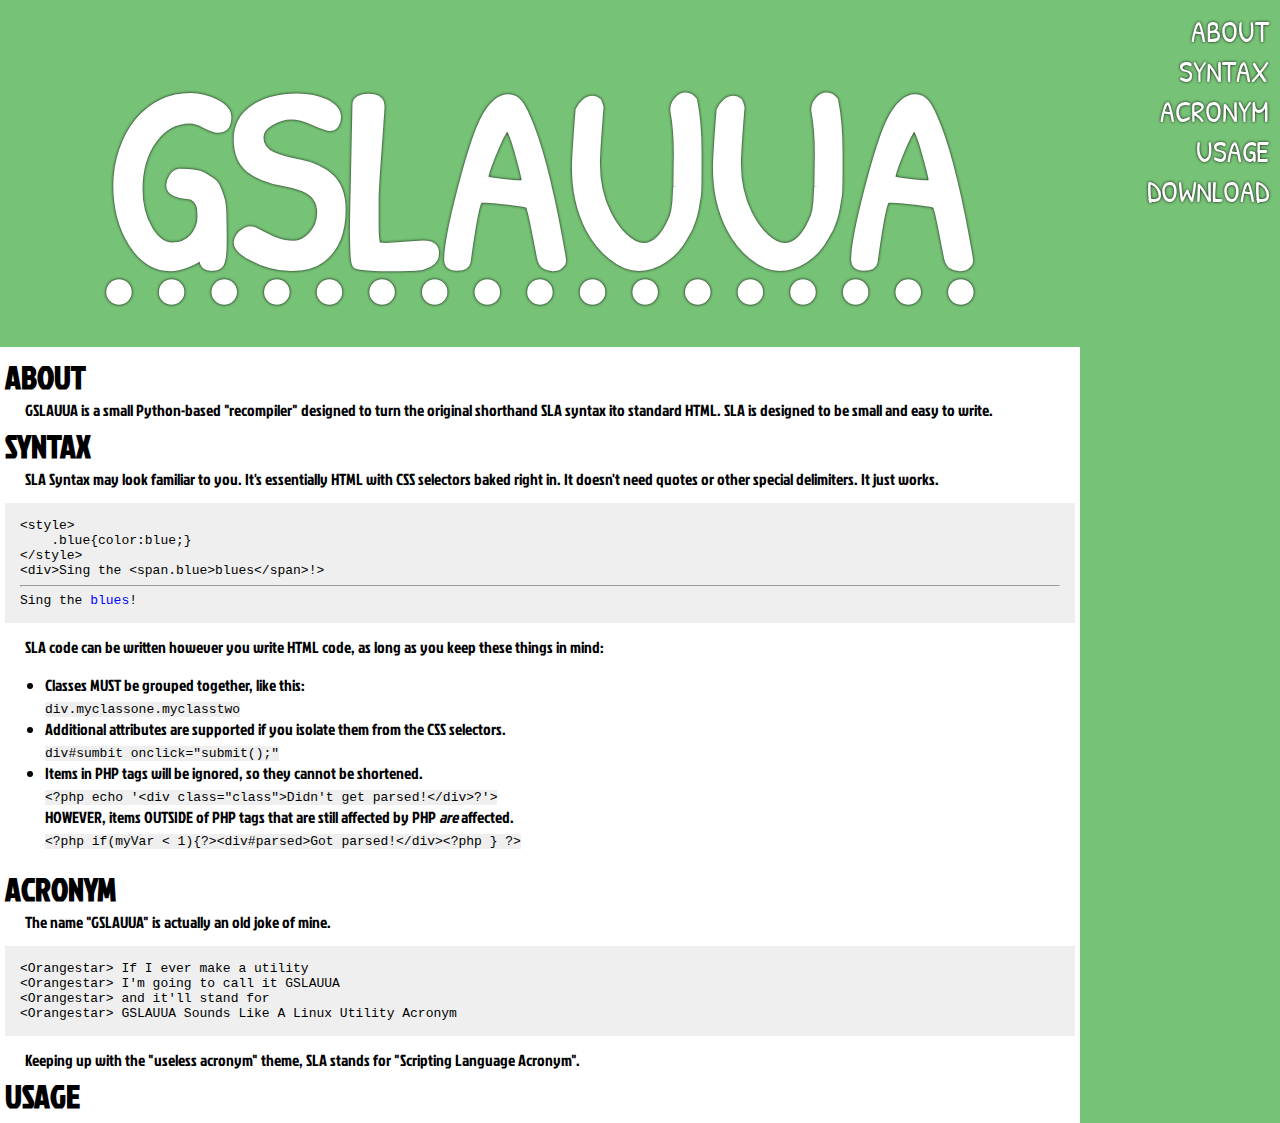
==== index.html @ f449e546 "Export index.sla" ====
<!doctype html>
<html>
<head>
    <meta charset="utf-8"/>
    <title>GSLAUUA: Write Less Do More HTML with CSS selectors.</title> 
    <link href="http://fonts.googleapis.com/css?family=Patrick+Hand" rel="stylesheet" type="text/css">
    <link href="http://fonts.googleapis.com/css?family=Jockey+One" rel="stylesheet" type="text/css">
    <style>
body{
    margin:0;
    background:rgb(118, 194, 118);
    font-family:"Jockey One", sans-serif;
}
#container{
    margin-right:200px;
}
#header{
    color:white;
    font-size:20vw;
    text-shadow:0 0 3px black;
    text-align:center;
    font-family:'Patrick Hand',sans-serif;
    font-weight:bold;
}
#content{
    background:white;
    padding:5px;
}
h1{
    margin:2px 0 0;
    font-family:"Jockey One", sans-serif;
}
p {margin:0 0 0 20px;}
#menu{
    top:0;
    right:0;
    position:fixed;
    font-size:30px;
    text-shadow:0 0 3px black;
    width:200px;
    padding:11px;
    box-sizing:border-box;
    text-align:right;
    font-family:'Patrick Hand',sans-serif;
}
#menu a, #menu a:visited{
    color:white;
    text-decoration:none;
    display:block;
}
#menu a:hover{
    color:red;
}
pre, code{
    color:black;
    background:#EFEFEF;
    word-break: break-word;
    word-wrap: break-word;
    overflow-wrap:break-word;
}
pre{
    padding:15px;
}
.blue{color:blue;}
@media all and (max-width:600px){
    #container{
        margin-right:0;
    }
    #header{
        margin-top:40px;
    }
    #menu{
        width:100%;
        top:0;
        left:0;
        text-align:center;
        background:rgb(118, 194, 118);
    }
    #menu a{
        display:inline-block;
        background:rgba(230, 230, 230, 0.5);
        padding:4px;
        border-radius:8px;
    }
}
@media all and (max-width:576px){
    #header{
        margin-top:95px;
    }
}
@media all and (max-width:352px){
    #header{
        margin-top:150px;
    }
}
    </style>
    <meta name="viewport" content="initial-scale=1"/>
</head>
<body>
    <div id="container">
        <div id="header"><abbr title="GSLAUUA Sounds Like A Unix Utility Acronym">GSLAUUA</abbr></div>
        <div id="menu">
            <a href="#about">ABOUT</a>
            <a href="#syntax">SYNTAX</a>
            <a href="#acronym">ACRONYM</a>
            <a href="#usage">USAGE</a>
            <a href="#download">DOWNLOAD</a>
        </div>
        <div id="content">
            <h1 id="about">ABOUT</h1>
              <p>GSLAUUA is a small Python-based "recompiler" designed to turn the original shorthand SLA syntax ito standard HTML. SLA is designed to be small and easy to write.</p>
            <h1 id="syntax">SYNTAX</h1>
              <p>SLA Syntax may look familiar to you. It's essentially HTML with CSS selectors baked right in. It doesn't need quotes or other special delimiters. It just works.</p>
              <pre><code>&lt;style&gt;
    .blue{color:blue;}
&lt;/style&gt;
&lt;div&gt;Sing the &lt;span.blue&gt;blues&lt;/span&gt;!&gt;</code><hr/><div>Sing the <span class="blue">blues</span>!</div></pre>
              <p>SLA code can be written however you write HTML code, as long as you keep these things in mind:</p>
              <ul>
                  <li>Classes MUST be grouped together, like this:<br/><code>div.myclassone.myclasstwo</code></li>
                  <li>Additional attributes are supported if you isolate them from the CSS selectors.<br><code>div#sumbit onclick="submit();"</code></li>
                  <li>Items in PHP tags will be ignored, so they cannot be shortened.<br><code>&lt;?php echo '&lt;div class="class"&gt;Didn't get parsed!&lt;/div&gt;?'&gt;</code><br>HOWEVER, items OUTSIDE of PHP tags that are still affected by PHP <i>are</i> affected.<br><code>&lt;?php if(myVar &lt; 1){?&gt;&lt;div#parsed&gt;Got parsed!&lt;/div&gt;&lt;?php } ?&gt;</code></li>
              </ul>
            <h1 id="acronym">ACRONYM</h1>
              <p>The name "GSLAUUA" is actually an old joke of mine.</p>
              <pre>&lt;Orangestar&gt; If I ever make a utility
&lt;Orangestar&gt; I'm going to call it GSLAUUA
&lt;Orangestar&gt; and it'll stand for
&lt;Orangestar&gt; GSLAUUA Sounds Like A Linux Utility Acronym</pre>
              <p>Keeping up with the "useless acronym" theme, SLA stands for "Scripting Language Acronym".</p>
            <h1 id="usage">USAGE</h1>
        </div>
    </div>
</body>
</html>
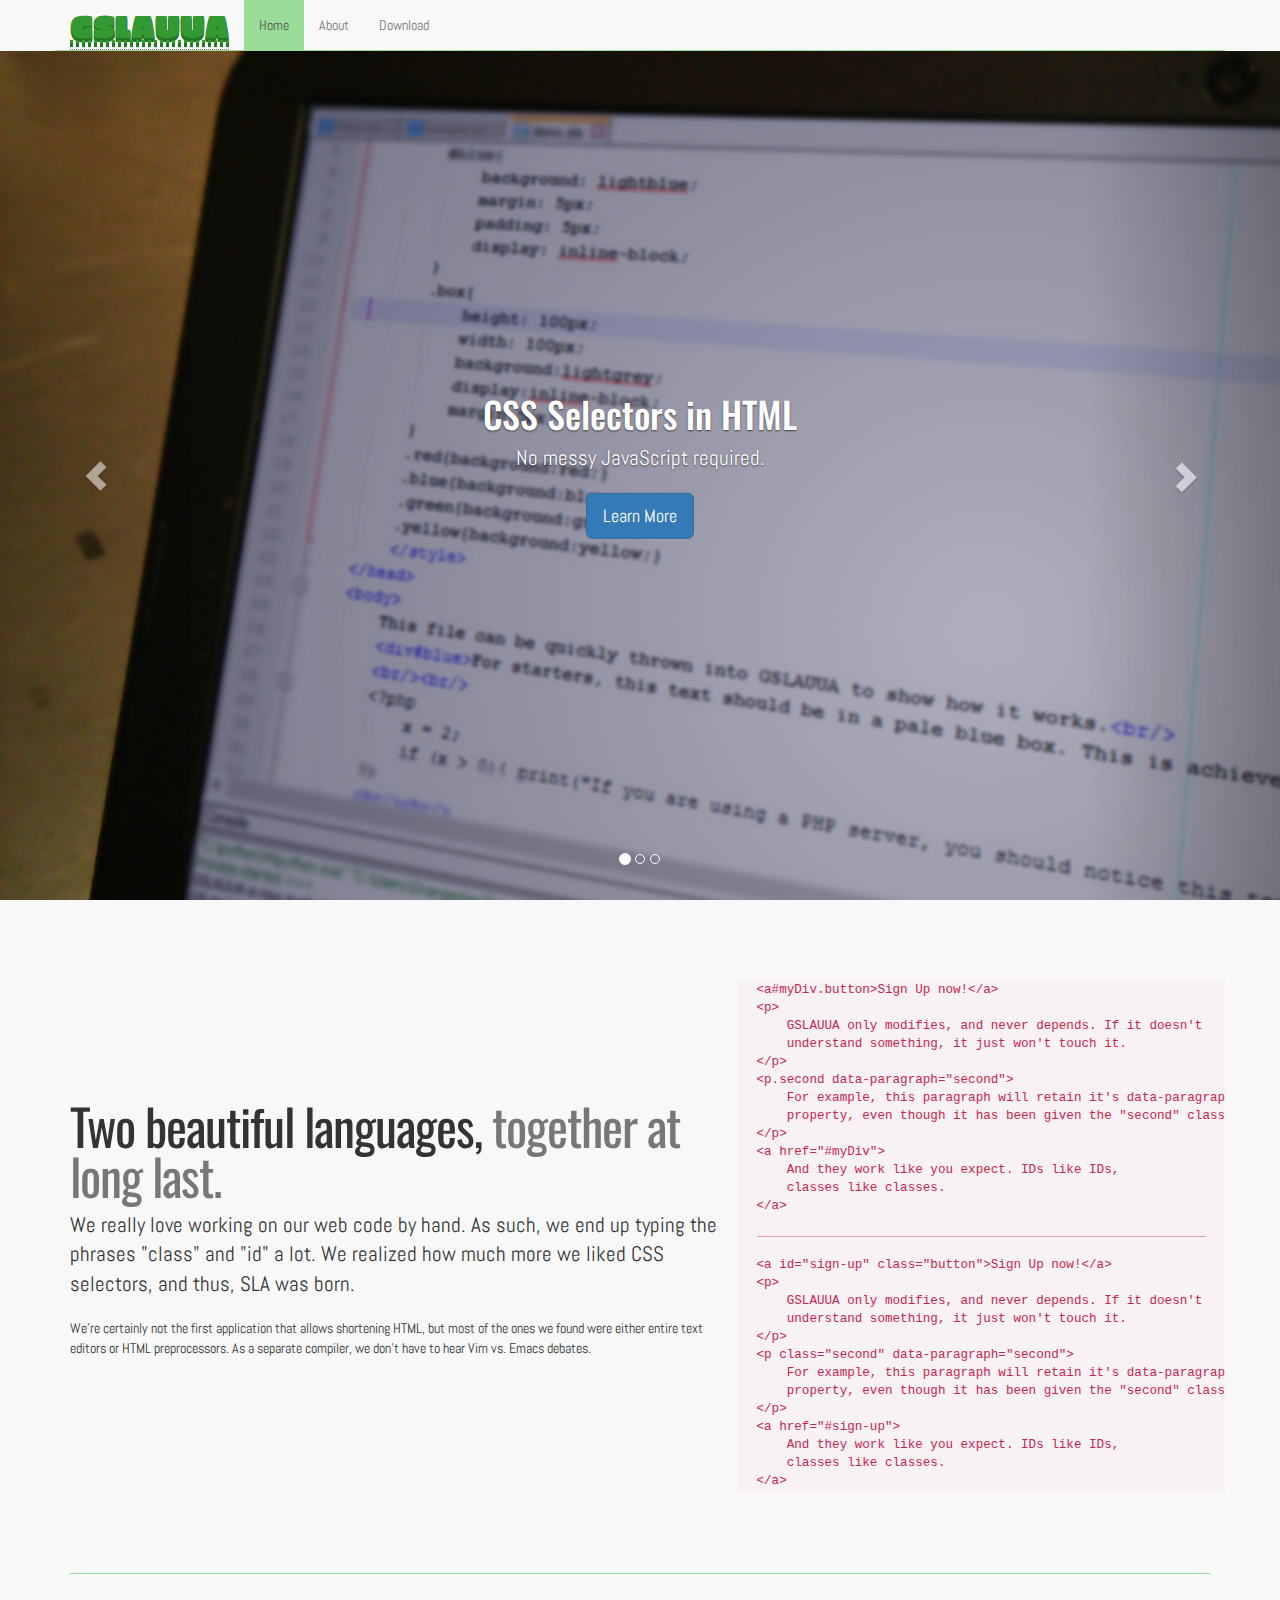
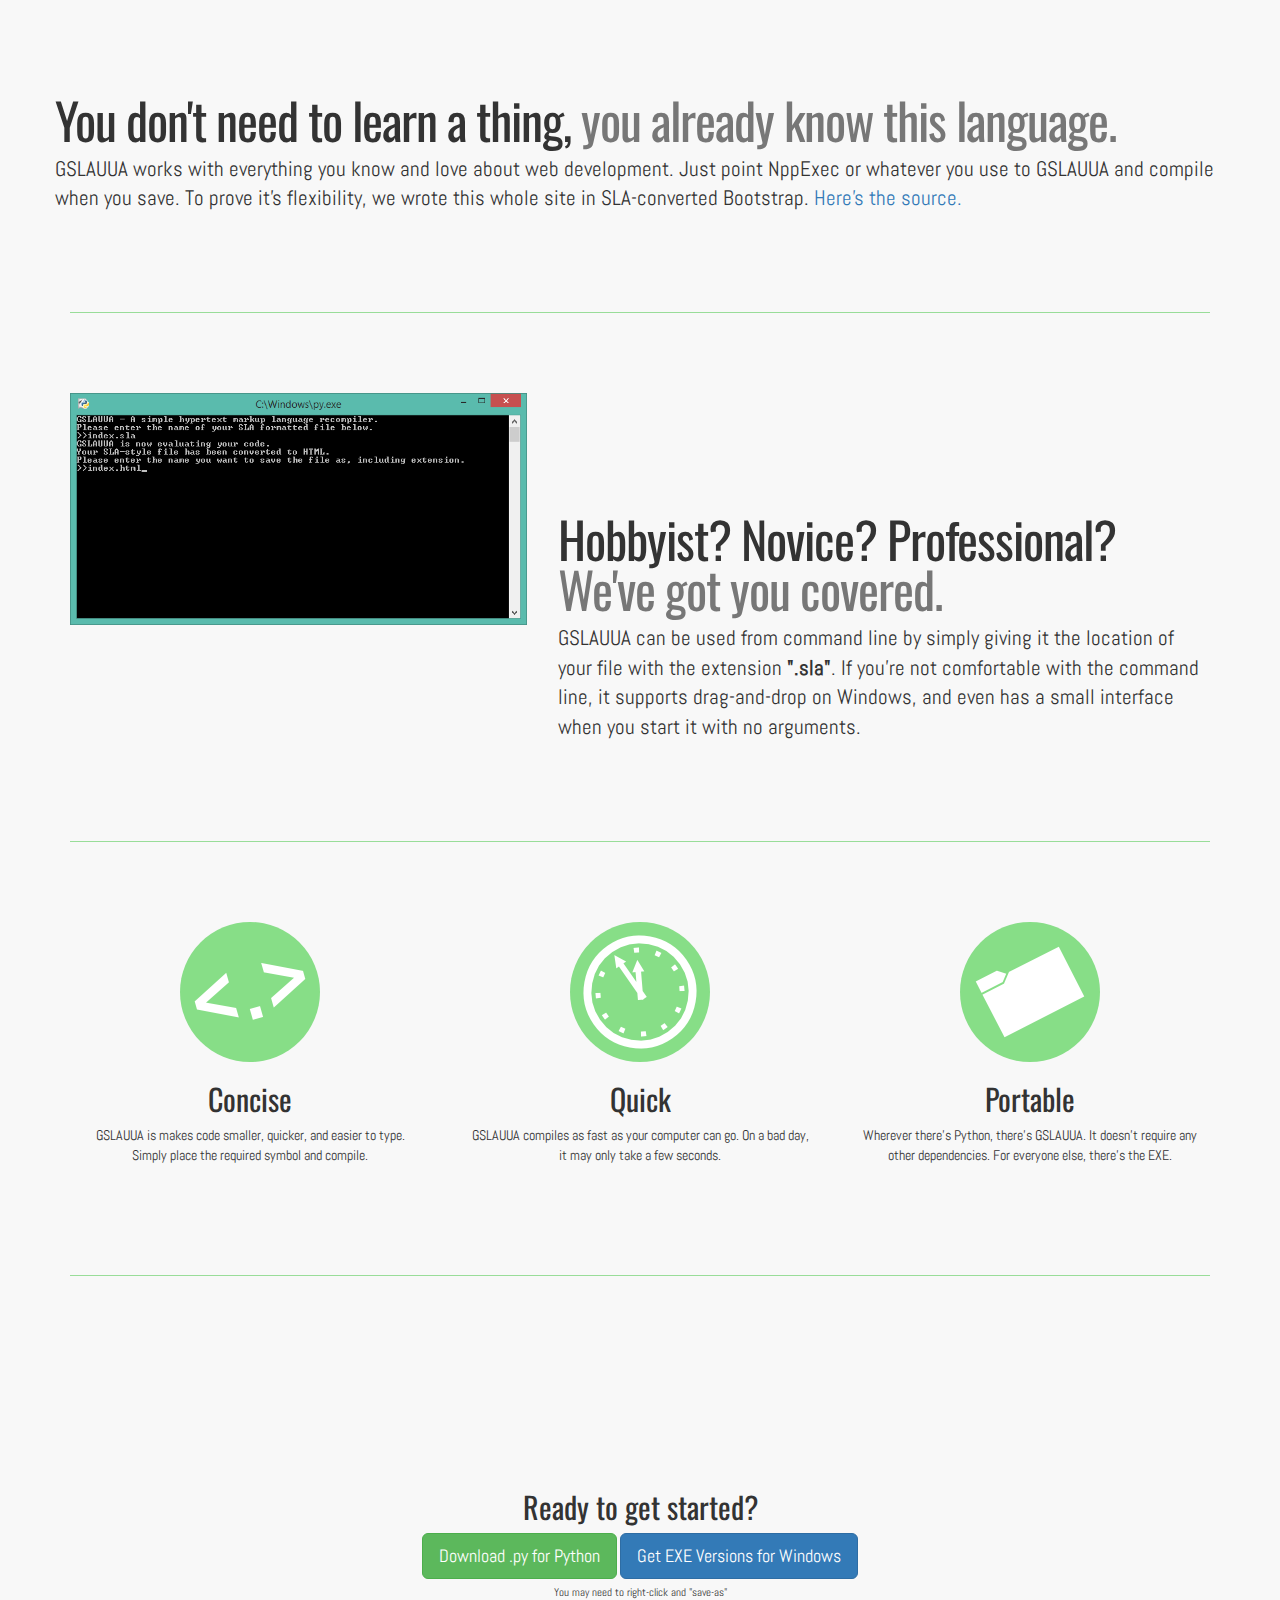
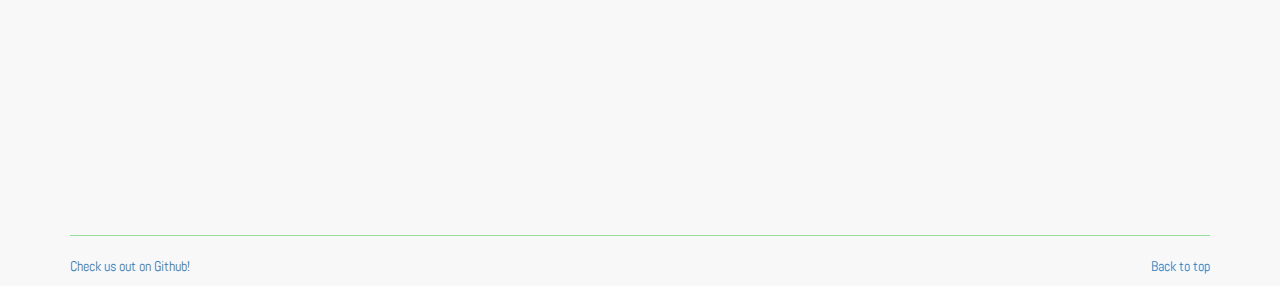
==== commit 7bb4d51f: "Bootstrapp'd a site" ====
--- a/index.html
+++ b/index.html
@@ -1,135 +1,219 @@
-<!doctype html>
+<!DOCTYPE html>
 <html>
 <head>
-    <meta charset="utf-8"/>
-    <title>GSLAUUA: Write Less Do More HTML with CSS selectors.</title> 
-    <link href="http://fonts.googleapis.com/css?family=Patrick+Hand" rel="stylesheet" type="text/css">
-    <link href="http://fonts.googleapis.com/css?family=Jockey+One" rel="stylesheet" type="text/css">
-    <style>
-body{
-    margin:0;
-    background:rgb(118, 194, 118);
-    font-family:"Jockey One", sans-serif;
-}
-#container{
-    margin-right:200px;
-}
-#header{
-    color:white;
-    font-size:20vw;
-    text-shadow:0 0 3px black;
-    text-align:center;
-    font-family:'Patrick Hand',sans-serif;
-    font-weight:bold;
-}
-#content{
-    background:white;
-    padding:5px;
-}
-h1{
-    margin:2px 0 0;
-    font-family:"Jockey One", sans-serif;
-}
-p {margin:0 0 0 20px;}
-#menu{
-    top:0;
-    right:0;
-    position:fixed;
-    font-size:30px;
-    text-shadow:0 0 3px black;
-    width:200px;
-    padding:11px;
-    box-sizing:border-box;
-    text-align:right;
-    font-family:'Patrick Hand',sans-serif;
-}
-#menu a, #menu a:visited{
-    color:white;
-    text-decoration:none;
-    display:block;
-}
-#menu a:hover{
-    color:red;
-}
-pre, code{
-    color:black;
-    background:#EFEFEF;
-    word-break: break-word;
-    word-wrap: break-word;
-    overflow-wrap:break-word;
-}
-pre{
-    padding:15px;
-}
-.blue{color:blue;}
-@media all and (max-width:600px){
-    #container{
-        margin-right:0;
-    }
-    #header{
-        margin-top:40px;
-    }
-    #menu{
-        width:100%;
-        top:0;
-        left:0;
-        text-align:center;
-        background:rgb(118, 194, 118);
-    }
-    #menu a{
-        display:inline-block;
-        background:rgba(230, 230, 230, 0.5);
-        padding:4px;
-        border-radius:8px;
-    }
-}
-@media all and (max-width:576px){
-    #header{
-        margin-top:95px;
-    }
-}
-@media all and (max-width:352px){
-    #header{
-        margin-top:150px;
-    }
-}
-    </style>
-    <meta name="viewport" content="initial-scale=1"/>
-</head>
+    <meta charset="utf-8" />
+    <meta http-equiv="X-UA-Compatible" content="IE=edge">
+    <title>GSLAUUA: Write Less Do More HTML with CSS selectors.</title>
+    <meta name="viewport" content="width=device-width, initial-scale=1">
+
+    <!-- Bootstrap -->
+    <link href="./bootstrap/css/bootstrap.min.css" rel="stylesheet">
+
+    <!-- HTML5 shim and Respond.js for IE8 support of HTML5 elements and media queries -->
+    <!-- WARNING: Respond.js doesn't work if you view the page via file:// -->
+    <!--[if lt IE 9]>
+      <script src="https://oss.maxcdn.com/html5shiv/3.7.2/html5shiv.min.js"></script>
+      <script src="https://oss.maxcdn.com/respond/1.4.2/respond.min.js"></script>
+    <![endif]-->
+    
+    <!-- Google Fonts -->
+    <link href='http://fonts.googleapis.com/css?family=Abel|Erica+One|Oswald:700' rel='stylesheet' type='text/css'>
+    <link href='./assets/main.css' rel='stylesheet' type='text/css'>
+    </head>
 <body>
-    <div id="container">
-        <div id="header"><abbr title="GSLAUUA Sounds Like A Unix Utility Acronym">GSLAUUA</abbr></div>
-        <div id="menu">
-            <a href="#about">ABOUT</a>
-            <a href="#syntax">SYNTAX</a>
-            <a href="#acronym">ACRONYM</a>
-            <a href="#usage">USAGE</a>
-            <a href="#download">DOWNLOAD</a>
-        </div>
-        <div id="content">
-            <h1 id="about">ABOUT</h1>
-              <p>GSLAUUA is a small Python-based "recompiler" designed to turn the original shorthand SLA syntax ito standard HTML. SLA is designed to be small and easy to write.</p>
-            <h1 id="syntax">SYNTAX</h1>
-              <p>SLA Syntax may look familiar to you. It's essentially HTML with CSS selectors baked right in. It doesn't need quotes or other special delimiters. It just works.</p>
-              <pre><code>&lt;style&gt;
-    .blue{color:blue;}
-&lt;/style&gt;
-&lt;div&gt;Sing the &lt;span.blue&gt;blues&lt;/span&gt;!&gt;</code><hr/><div>Sing the <span class="blue">blues</span>!</div></pre>
-              <p>SLA code can be written however you write HTML code, as long as you keep these things in mind:</p>
-              <ul>
-                  <li>Classes MUST be grouped together, like this:<br/><code>div.myclassone.myclasstwo</code></li>
-                  <li>Additional attributes are supported if you isolate them from the CSS selectors.<br><code>div#sumbit onclick="submit();"</code></li>
-                  <li>Items in PHP tags will be ignored, so they cannot be shortened.<br><code>&lt;?php echo '&lt;div class="class"&gt;Didn't get parsed!&lt;/div&gt;?'&gt;</code><br>HOWEVER, items OUTSIDE of PHP tags that are still affected by PHP <i>are</i> affected.<br><code>&lt;?php if(myVar &lt; 1){?&gt;&lt;div#parsed&gt;Got parsed!&lt;/div&gt;&lt;?php } ?&gt;</code></li>
-              </ul>
-            <h1 id="acronym">ACRONYM</h1>
-              <p>The name "GSLAUUA" is actually an old joke of mine.</p>
-              <pre>&lt;Orangestar&gt; If I ever make a utility
-&lt;Orangestar&gt; I'm going to call it GSLAUUA
-&lt;Orangestar&gt; and it'll stand for
-&lt;Orangestar&gt; GSLAUUA Sounds Like A Linux Utility Acronym</pre>
-              <p>Keeping up with the "useless acronym" theme, SLA stands for "Scripting Language Acronym".</p>
-            <h1 id="usage">USAGE</h1>
-        </div>
-    </div>
+    <nav class="navbar navbar-default navbar-fixed-top">
+      <div class="container">
+        <div class="navbar-header">
+          <button class="navbar-toggle collapsed" type="button" data-toggle="collapse" data-target="#navbar" aria-expanded="false" aria-controls="navbar">
+            <span class="sr-only">Toggle navigation</span>
+            <span class="icon-bar"></span>
+            <span class="icon-bar"></span>
+            <span class="icon-bar"></span>
+          </button>
+          <a class="navbar-brand" href="#"><abbr title="GSLAUUA Sounds Like A Unix Utility Acronym">GSLAUUA</abbr></a>
+        </div>
+        <div id="navbar" class="collapse navbar-collapse">
+          <ul class="nav navbar-nav">
+            <li class="active"><a href="#">Home</a></li>
+            <li><a href="#about">About</a></li>
+            <li><a href="#download">Download</a></li>
+          </ul>
+        </div><!--/.nav-collapse -->
+      </div>
+    </nav>
+    
+     <!-- Carousel
+    ================================================== -->
+    <div id="myCarousel" class="carousel slide" data-ride="carousel">
+      <!-- Indicators -->
+      <ol class="carousel-indicators">
+        <li class="active" data-target="#myCarousel" data-slide-to="0"></li>
+        <li data-target="#myCarousel" data-slide-to="1"></li>
+        <li data-target="#myCarousel" data-slide-to="2"></li>
+      </ol>
+      
+      <div class="carousel-inner" role="listbox">
+        <div class="item active" style="background-image:url('./assets/ssi.jpg');background-position:left;">
+          <!--<img src="" alt="First slide">-->
+          <div class="container">
+            <div class="carousel-caption">
+              <h1>CSS Selectors in HTML</h1>
+              <p>No messy JavaScript required.</p>
+              <p><a class="btn btn-lg btn-primary" href="#about" role="button">Learn More</a></p>
+            </div>
+          </div>
+        </div>
+        <div class="item" style="background-image:url('./assets/designer.jpg')">
+          <div class="container">
+            <div class="carousel-caption">
+              <h1>Works with all your frameworks.</h1>
+              <p>Won't touch your existing HTML.</p>
+              <p><a class="btn btn-lg btn-primary" href="#about" role="button">Learn More</a></p>
+            </div>
+          </div>
+        </div>
+        <div class="item" style="background-image:url('./assets/cables.jpg')">
+          <div class="container">
+            <div class="carousel-caption">
+              <h1>Any network, any browser.</h1>
+              <p>SLA goes in, HTML comes out.</p>
+              <p><a class="btn btn-lg btn-primary" href="#about" role="button">Learn More</a></p>
+            </div>
+          </div>
+        </div>
+      </div>
+      <a class="left carousel-control" href="#myCarousel" role="button" data-slide="prev">
+        <span class="glyphicon glyphicon-chevron-left" aria-hidden="true"></span>
+        <span class="sr-only">Previous</span>
+      </a>
+      <a class="right carousel-control" href="#myCarousel" role="button" data-slide="next">
+        <span class="glyphicon glyphicon-chevron-right" aria-hidden="true"></span>
+        <span class="sr-only">Next</span>
+      </a>
+    </div><!-- /.carousel -->
+
+
+
+    <!-- Marketing messaging and featurettes
+    ================================================== -->
+    <!-- Wrap the rest of the page in another container to center all the content. -->
+
+    <div class="container marketing" id="about">
+
+      <!-- START THE FEATURETTES -->
+
+      <div class="row featurette">
+        <div class="col-md-7">
+          <h2 class="featurette-heading">Two beautiful languages, <span class="text-muted">together at long last.</span></h2>
+          <p class="lead">We really love working on our web code by hand. As such, we end up typing the phrases "class" and "id" a lot. We realized how much more we liked CSS selectors, and thus, SLA was born.</p>
+          <p>We're certainly not the first application that allows shortening HTML, but most of the ones we found were either entire text editors or HTML preprocessors. As a separate compiler, we don't have to hear Vim vs. Emacs debates.</p>
+        </div>
+        <div class="col-md-5 code-block">
+          <code>&lt;a#myDiv.button&gt;Sign Up now!&lt;/a&gt;
+&lt;p&gt;
+    GSLAUUA only modifies, and never depends. If it doesn't
+    understand something, it just won't touch it.
+&lt;/p&gt;
+&lt;p.second data-paragraph="second"&gt;
+    For example, this paragraph will retain it's data-paragraph
+    property, even though it has been given the "second" class.
+&lt;/p&gt;
+&lt;a href="#myDiv"&gt;
+    And they work like you expect. IDs like IDs,
+    classes like classes.
+&lt;/a&gt;<hr />&lt;a id="sign-up" class="button"&gt;Sign Up now!&lt;/a&gt;
+&lt;p&gt;
+    GSLAUUA only modifies, and never depends. If it doesn't
+    understand something, it just won't touch it.
+&lt;/p&gt;
+&lt;p class="second" data-paragraph="second"&gt;
+    For example, this paragraph will retain it's data-paragraph
+    property, even though it has been given the "second" class.
+&lt;/p&gt;
+&lt;a href="#sign-up"&gt;
+    And they work like you expect. IDs like IDs,
+    classes like classes.
+&lt;/a&gt;</code>
+        </div>
+      </div>
+
+      <hr class="featurette-divider" />
+
+      <div class="row featurette">
+        <!--<div.col-md-5>
+          <img.featurette-image.img-responsive src="./assets/example.png" alt="Generic placeholder image">
+        </div>-->
+        <div>
+          <h2 class="featurette-heading" style="margin-top:40px;">You don't need to learn a thing, <span class="text-muted">you already know this language.</span></h2>
+          <p class="lead">GSLAUUA works with everything you know and love about web development. Just point NppExec or whatever you use to GSLAUUA and compile when you save. To prove it's flexibility, we wrote this whole site in SLA-converted Bootstrap. <a href="">Here's the source.</a></p>
+        </div>
+      </div>
+
+      <hr class="featurette-divider" />
+
+      <div class="row featurette">
+        <div class="col-md-5">
+          <img class="featurette-image img-responsive" src="./assets/console.png" alt="Console, showing GSLAUUA with no arguments." />
+        </div>
+        <div class="col-md-7">
+          <h2 class="featurette-heading">Hobbyist? Novice? Professional? <span class="text-muted">We've got you covered.</span></h2>
+          <p class="lead">GSLAUUA can be used from command line by simply giving it the location of your file with the extension <b>".sla"</b>. If you're not comfortable with the command line, it supports drag-and-drop on Windows, and even has a small interface when you start it with no arguments.</p>
+        </div>
+      </div>
+
+      <hr class="featurette-divider" />
+
+      <!-- /END THE FEATURETTES -->
+
+      
+
+      <!-- Three columns of text below the carousel -->
+      <div class="row">
+        <div class="col-lg-4">
+          <img class="img-circle" src="./assets/symb_code.png" alt="The main feature is the code." style="width: 140px; height: 140px;">
+            <h2>Concise</h2>
+            <p>GSLAUUA is makes code smaller, quicker, and easier to type. Simply place the required symbol and compile.</p>
+          <!--<p><a.btn.btn-default" href="#" role="button">View details &raquo;</a></p>-->
+        </div><!-- /.col-lg-4 -->
+        <div class="col-lg-4">
+          <img class="img-circle" src="./assets/symb_clock.png" alt="It shares Python's strengths." style="width: 140px; height: 140px;">
+          <h2>Quick</h2>
+          <p>GSLAUUA compiles as fast as your computer can go. On a bad day, it may only take a few seconds.</p>
+          <!--<p><a.btn.btn-default" href="#" role="button">View details &raquo;</a></p>-->
+        </div><!-- /.col-lg-4 -->
+        <div class="col-lg-4"">
+          <img class="img-circle"" src="./assets/symb_folder.png" alt="It's only one file, which adds another strength:" style="width: 140px; height: 140px;">
+          <h2>Portable</h2>
+          <p>Wherever there's Python, there's GSLAUUA. It doesn't require any other dependencies. For everyone else, there's the EXE.</p>
+          <!--<p><a class="btn btn-default" href="#" role="button">View details &raquo;</a></p>-->
+        </div><!-- /.col-lg-4 -->
+      </div><!-- /.row -->
+
+      <hr class="featurette-divider" />
+        
+      <div class="row center" id="download">
+        <h2>Ready to get started?</h2>
+        <p>
+            <a class="btn btn-lg btn-success" href="https://raw.githubusercontent.com/arctic5/SLAcompiler/master/compiler.py" role="button">Download .py for Python</a>
+            <a class="btn btn-lg btn-primary" href="https://github.com/arctic5/SLAcompiler/releases" role="button">Get EXE Versions for Windows</a>
+            <p class="small">You may need to right-click and "save-as"</p>
+        </p>
+      </div>
+        
+      <hr class="footer-divider" />
+      
+      <!-- FOOTER -->
+      <footer>
+        <p class="pull-right"><a href="#">Back to top</a></p>
+        <p><a href="http://github.com/arctic5/SLAcompiler">Check us out on Github!</a></p>
+      </footer>
+
+    </div><!-- /.container -->
+    
+    <!-- jQuery (necessary for Bootstrap's JavaScript plugins) -->
+    <script src="https://ajax.googleapis.com/ajax/libs/jquery/1.11.1/jquery.min.js"></script>
+    <!-- Include all compiled plugins (below), or include individual files as needed -->
+    <script src="./bootstrap/js/bootstrap.min.js"></script>
+    <script src="./assets/script.js"></script>
 </body>
-</html>
+</html>--- a/assets/main.css
+++ b/assets/main.css
@@ -0,0 +1,164 @@
+/* let's get started */
+html,body{height:100%;}
+body {
+  padding-top: 51px;
+  background:#f8f8f8;
+  font-family:Abel, sans-serif;
+}
+
+/* overrides */
+.navbar{border:none;}
+.navbar-default .navbar-nav > .active > a{background-color:#9D9;}
+
+.navbar-default .navbar-brand{
+    font-family:'Erica One', sans-serif;
+    font-size:32px;
+    color:#393;
+    text-shadow:0 4px 0px #272, 0 3px 0px #272, 0 2px 0px #272, 0 1px 0px #272;
+    transition:0.25s all;
+}
+.navbar-default .navbar-brand:hover,.navbar-default .navbar-brand:focus{
+    color:#9D9;
+    text-shadow:0 4px 0px #6B6, 0 3px 0px #6B6, 0 2px 0px #6B6, 0 1px 0px #6B6;
+}
+.navbar-brand [title]{
+    cursor:pointer;
+}
+
+/* Custom whatnot */
+.navbar .container{
+border-bottom:1px solid #9D9;
+box-sizing:border-box;}
+.code-block{
+    background-color: #f9f2f4;
+    overflow:auto;
+}
+.code-block code{
+    display:block;
+    white-space:pre;
+}
+
+code hr{border-color:rgba(199,37,78,0.4);}
+
+hr{border-color:#9D9;}
+
+.center{text-align:center;}
+.small{
+    font-size:0.8em;
+    line-height:0.7;
+}
+#download{margin-top:17%;}
+.footer-divider{margin-top:20%;}
+
+h1, h2{
+    font-family:Oswald,sans-serif;
+}
+
+/* Modified from the Bootstrap Carousel example page. */
+
+/* CUSTOMIZE THE CAROUSEL
+-------------------------------------------------- */
+
+/* Carousel base class */
+.carousel {
+  height: 100%;
+  margin-bottom:80px;
+  position:relative;
+}
+
+.carousel-inner{
+  height: 100%;
+}
+
+.carousel-caption {
+  z-index: 10;
+  bottom:50%;
+  transform:translateY(48%);
+}
+
+/* Declare heights because of positioning of img element */
+.carousel .item {
+  height: 100%;
+  background-color: #777;
+  background-position: center;
+  background-size:cover;
+}
+.carousel-inner > .item > img {
+  position: absolute;
+  top: 0;
+  left: 0;
+  min-width: 100%;
+  height: 500px;
+}
+
+/* MARKETING CONTENT
+-------------------------------------------------- */
+
+/* Center align the text within the three columns below the carousel */
+.marketing .col-lg-4 {
+  margin-bottom: 20px;
+  text-align: center;
+}
+.marketing h2 {
+  font-weight: normal;
+}
+.marketing .col-lg-4 p {
+  margin-right: 10px;
+  margin-left: 10px;
+}
+
+
+/* Featurettes
+------------------------- */
+
+.featurette-divider {
+  margin: 80px 0; /* Space out the Bootstrap <hr> more */
+}
+
+/* Thin out the marketing headings */
+.featurette-heading {
+  font-weight: 300;
+  line-height: 1;
+  letter-spacing: -1px;
+}
+
+
+/* RESPONSIVE CSS
+-------------------------------------------------- */
+
+@media (min-width: 768px) {
+  /* Navbar positioning foo */
+  .navbar-wrapper {
+    margin-top: 20px;
+  }
+  .navbar-wrapper .container {
+    padding-right: 15px;
+    padding-left: 15px;
+  }
+  .navbar-wrapper .navbar {
+    padding-right: 0;
+    padding-left: 0;
+  }
+
+  /* The navbar becomes detached from the top, so we round the corners */
+  .navbar-wrapper .navbar {
+    border-radius: 4px;
+  }
+
+  /* Bump up size of carousel content */
+  .carousel-caption p {
+    margin-bottom: 20px;
+    font-size: 21px;
+    line-height: 1.4;
+  }
+
+  .featurette-heading {
+    font-size: 50px;
+  }
+}
+
+@media (min-width: 992px) {
+  .featurette-heading {
+    margin-top: 120px;
+  }
+}